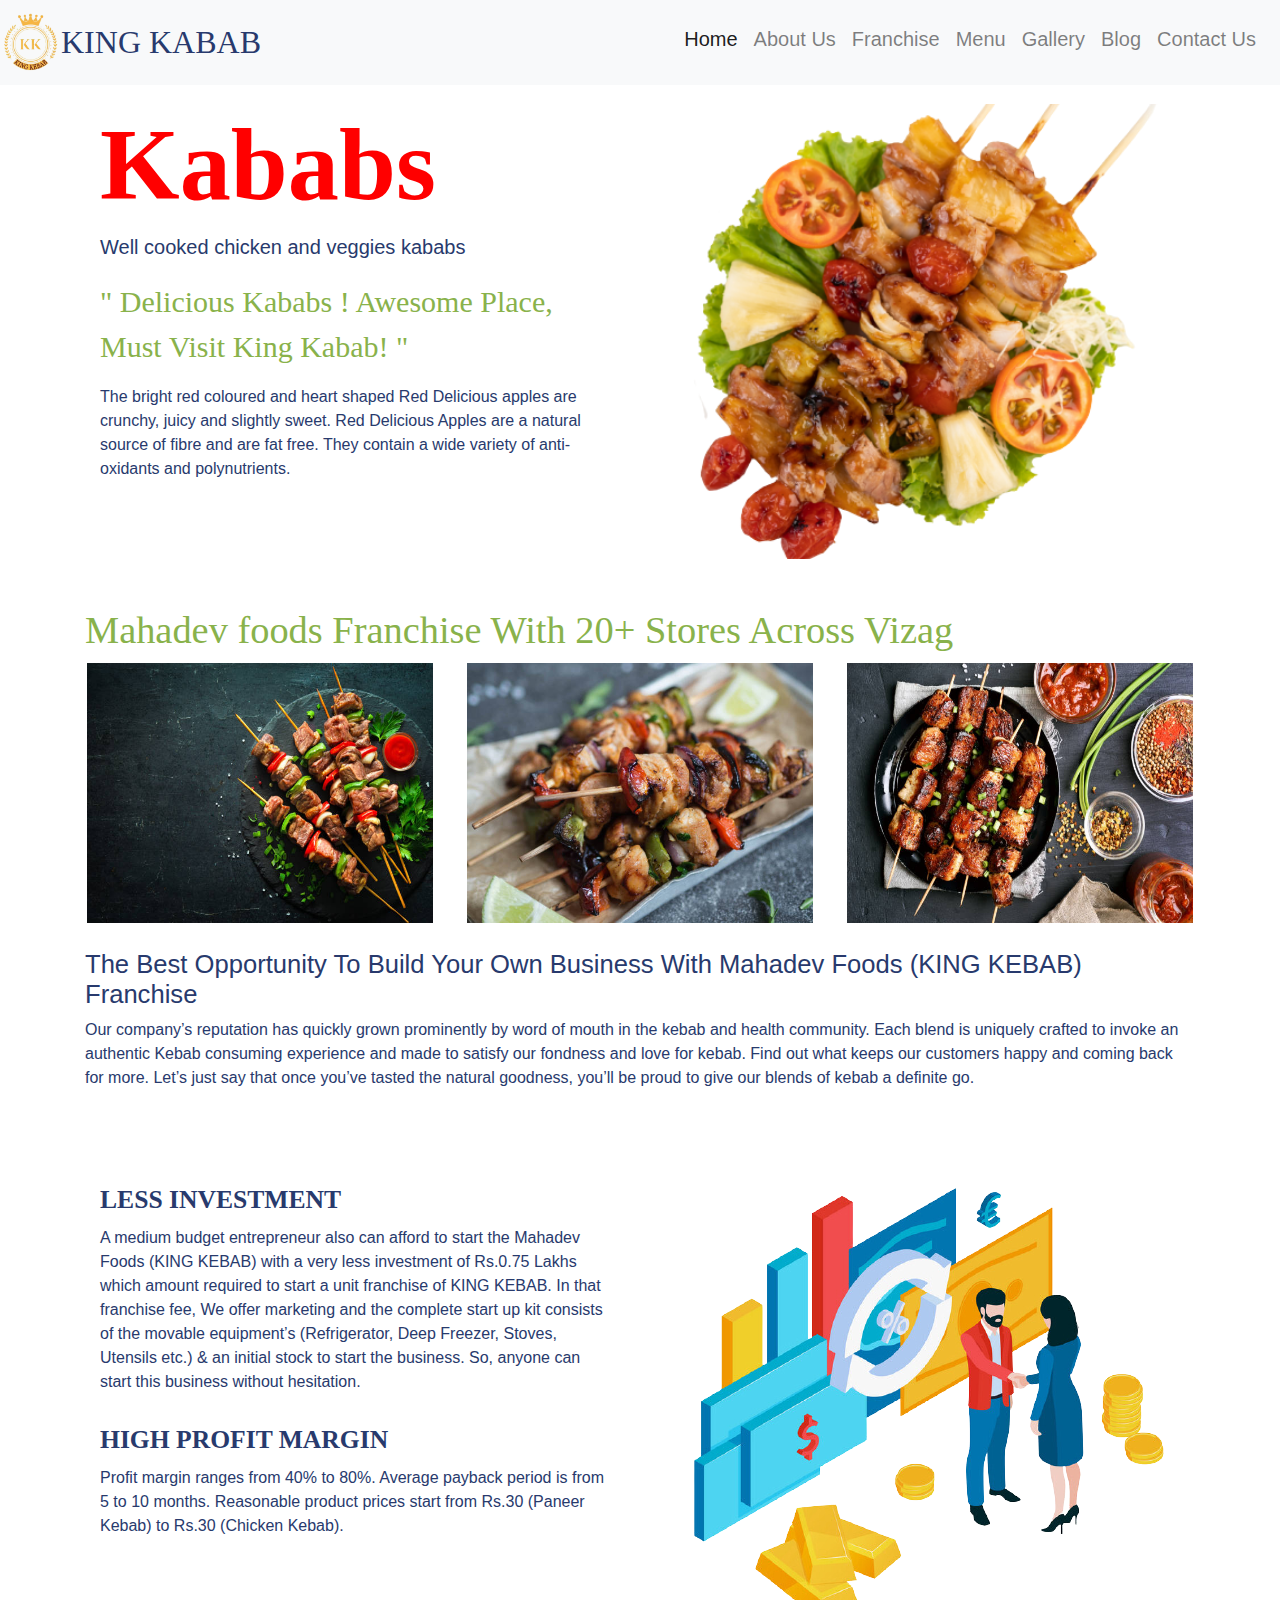
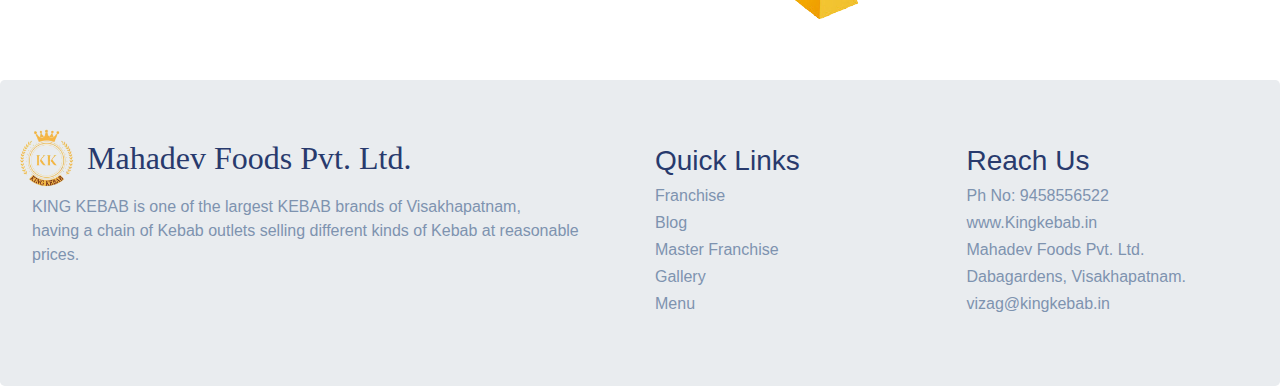
==== index.html @ 1b1d61e9 "First commit" ====
<!DOCTYPE html>
<html lang="en">

<head>
    <title>Bootstrap Example</title>
    <meta charset="utf-8">
    <meta name="viewport" content="width=device-width, initial-scale=1">
    <link rel="stylesheet" href="https://maxcdn.bootstrapcdn.com/bootstrap/4.5.2/css/bootstrap.min.css">
    <script src="https://ajax.googleapis.com/ajax/libs/jquery/3.5.1/jquery.min.js"></script>
    <script src="https://cdnjs.cloudflare.com/ajax/libs/popper.js/1.16.0/umd/popper.min.js"></script>
    <script src="https://maxcdn.bootstrapcdn.com/bootstrap/4.5.2/js/bootstrap.min.js"></script>
    <link rel="stylesheet" href="https://cdnjs.cloudflare.com/ajax/libs/font-awesome/4.7.0/css/font-awesome.min.css">
    <link rel="stylesheet" type="text/css" href="icons.css">
    <style type="text/css">
    .texthover:hover {
        /* opacity: 0.7; 7E93AF 283A6D */
        color: #7E93AF;
    }

    .textcolor {
        color: #283A6D;
    }

    .link {
        color: #7E93AF;
    }

    .link:hover {
        color: #283A6D;
        text-decoration: none;
    }
    </style>
</head>

<body>
    <nav class="navbar navbar-expand-lg bg-light navbar-light fixed-top">
        <a class="navbar-brand" href="index.html">
            <div class="row">
                <img src="assets/images/kabab_logo.png" alt="logo" style="width:60px;">
                <h2 style="font-family: myFirstFont; color: #283A6D; margin-top: 10px;">KING KABAB</h2>
            </div>
        </a>
        <button class="navbar-toggler" type="button" data-toggle="collapse" data-target="#collapsibleNavbar">
            <span class="navbar-toggler-icon"></span>
        </button>
        <div class="collapse navbar-collapse justify-content-end" id="collapsibleNavbar">
            <ul class="nav navbar-nav justify-content-end">
                <li class="nav-item">
                    <a class="nav-link active" href="index.html">
                        <h5>Home</h5>
                    </a>
                </li>
                <li class="nav-item">
                    <a class="nav-link" href="#">
                        <h5>About Us</h5>
                    </a>
                </li>
                <li class="nav-item">
                    <a class="nav-link" href="#">
                        <h5>Franchise</h5>
                    </a>
                </li>
                <li class="nav-item">
                    <a class="nav-link" href="#">
                        <h5>Menu</h5>
                    </a>
                </li>
                <li class="nav-item">
                    <a class="nav-link" href="#">
                        <h5>Gallery</h5>
                    </a>
                </li>
                <li class="nav-item">
                    <a class="nav-link" href="#">
                        <h5>Blog</h5>
                    </a>
                </li>
                <li class="nav-item">
                    <a class="nav-link" href="contact.html">
                        <h5>Contact Us</h5>
                    </a>
                </li>
            </ul>
        </div>
    </nav>
    <br>
    <div class="container">
        <div class="row" style="margin-top: 80px ;">
            <div class="col-lg-6">
                <div class="col">
                    <h1 style="text-align: left;">
                        <font style="font-size: 8vw; font-family: myFirstFont; color: red;"><b>Kababs</b></font>
                    </h1>
                    <h5 style="text-align: left;">
                        <font style="text-align: left;" color="#283A6D">Well cooked chicken and veggies kababs</font>
                    </h5>
                    <p style="text-align: left; margin-top: 20px;  font-size: 30px; font-family: myFirstFont; color: #89B24B;">" Delicious Kababs ! Awesome Place, Must Visit King Kabab! "</p>
                    <p style="text-align: left; color: #283A6D;">The bright red coloured and heart shaped Red Delicious apples are crunchy, juicy and slightly sweet. Red Delicious Apples are a natural source of fibre and are fat free. They contain a wide variety of anti-oxidants and polynutrients.</p>
                </div>
            </div>
            <div class="col-lg-6 center">
                <img class="center" src="assets/images/kabab6.png" alt="Lights" style="width:100%">
            </div>
        </div>
    </div>
    <br><br>
    <div class="container " style="bg-color: green;">
        <h1 style="font-size:3vw; font-family: myFirstFont; color:#89B24B;">Mahadev foods Franchise With 20+ Stores Across Vizag</h1>
    </div>
    <div class="container ">
        <div class="row">
            <div class="col-lg-4 center">
                <img class="center" src="assets/kabab imgs/kabab6.jpg" alt="Lights" style="width:100%; height: 100%; padding: 2px;">
            </div>
            <div class="col-lg-4 center">
                <img class="center" src="assets/kabab imgs/kabab7.jpg" alt="Lights" style="width:100%; height: 100%; padding: 2px;">
            </div>
            <div class="col-lg-4 center">
                <img class="center" src="assets/kabab imgs/kabab14.jpg" alt="Lights" style="width:100%; height: 100%; padding: 2px;">
            </div>
        </div>
    </div>
    
    <br>
    <div class="container">
        <h2 style="font-size:2vw; color: #283A6D;">The Best Opportunity To Build Your Own Business With Mahadev Foods (KING KEBAB) Franchise</h2>
        <p class="textcolor">Our company’s reputation has quickly grown prominently by word of mouth in the kebab and health
            community. Each blend is uniquely crafted to invoke an authentic Kebab consuming experience and
            made to satisfy our fondness and love for kebab. Find out what keeps our customers happy and coming
            back for more. Let’s just say that once you’ve tasted the natural goodness, you’ll be proud to give our
            blends of kebab a definite go.
        </p>
        

        <div class="row" style="margin-top: 80px ;">
            <div class="col-md-6">
                <div class="col">
                    <h1 style="text-align: left;">
                        <font style="font-size: 2vw; font-family: myFirstFont; color: #283A6D;">
                            <b>LESS INVESTMENT
                            </b></font>
                    </h1>
                    <p class="textcolor" style="text-align: left;">A medium budget entrepreneur also can afford to start the Mahadev Foods (KING KEBAB) with a very less investment of Rs.0.75 Lakhs which amount required to start a unit franchise of KING KEBAB. In that franchise fee, We offer marketing and the complete start up kit consists of the movable equipment’s (Refrigerator, Deep Freezer, Stoves, Utensils etc.) & an initial stock to start the business. So, anyone can start this business without hesitation.</p>
                    <h1 style="text-align: left;">
                        <font style="font-size: 2vw; font-family: myFirstFont; color: #283A6D;">
                            <b>HIGH PROFIT MARGIN
                            </b></font>
                    </h1>
                    <p class="textcolor" style="text-align: left;">Profit margin ranges from 40% to 80%. Average payback period is from 5 to 10 months. Reasonable product prices start from Rs.30 (Paneer Kebab) to Rs.30 (Chicken Kebab).</p>
                </div>
            </div>
            <div class="col-md-6">
                <img src="assets/images/investment.png" alt="Lights" style="width:100%">
            </div>
        </div>
    </div>
    <br><br>
    <footer>
        <div class="jumbotron" style="margin-bottom:-20px">
            <div class="row">
                <div class="col-md-6">
                    <div style="margin-top:-20px">
                        <!-- <h3>Column 1</h3> -->
                        <a class="navbar-brand" href="index.html">
                            <div class="row">
                                <img src="assets/images/kabab_logo.png" alt="logo" style="width:60px;">
                                <h2 style="font-family: myFirstFont; color: #283A6D; margin-top: 10px; margin-left: 10px;">Mahadev Foods Pvt. Ltd.</h2>
                            </div>
                        </a>
                        <p style="color:#7E93AF;">KING KEBAB is one of the largest
                            KEBAB brands of Visakhapatnam, <br>
                            having a chain of Kebab outlets
                            selling different kinds of Kebab at
                            reasonable prices.</p>
                        <!-- <p>Ut enim ad minim veniam, quis nostrud exercitation ullamco laboris...</p> -->
                    </div>
                </div>
                <!-- Section 2 -->
                <div class="col-md-3">
                    <h3 style="color: #283A6D;">Quick Links</h3>
                    <a class="link" href="#">
                        <h6>Franchise</h6>
                    </a>
                    <a class="link" href="#">
                        <h6>Blog</h6>
                    </a>
                    <a class="link" href="#">
                        <h6>Master Franchise</h6>
                    </a>
                    <a class="link" href="#">
                        <h6>Gallery</h6>
                    </a>
                    <a class="link" href="#">
                        <h6>Menu</h6>
                    </a>
                </div>
                <!-- Section 2 End -->
                <!-- Section 3 -->
                <div class="col-md-3">
                    <h3 style="color: #283A6D;">Reach Us</h3>
                    <a class="link" href="#">
                        <h6>Ph No: 9458556522</h6>
                    </a>
                    <a class="link" href="#">
                        <h6>www.Kingkebab.in</h6>
                    </a>
                    <a class="link" href="#">
                        <h6>Mahadev Foods Pvt. Ltd.</h6>
                    </a>
                    <a class="link" href="#">
                        <h6>Dabagardens, Visakhapatnam.</h6>
                    </a>
                    <a class="link" href="#">
                        <h6>vizag@kingkebab.in</h6>
                    </a>
                </div>
                <!-- Section 3 End -->
            </div>
        </div>
    </footer>
</body>

</html>
---- icons.css ----
.fa {
  padding: 10px;
  font-size: 20px;
  width: 20px;
  text-align: center;
  text-decoration: none;
  margin: 5px 2px;
  border-radius: 50%;
}

.fa:hover {
    opacity: 0.7;
}

.fa-facebook {
  background: #3B5998;
  color: white;
}

.fa-twitter {
  background: #55ACEE;
  color: white;
}

.fa-google {
  background: #dd4b39;
  color: white;
}

.fa-linkedin {
  background: #007bb5;
  color: white;
}
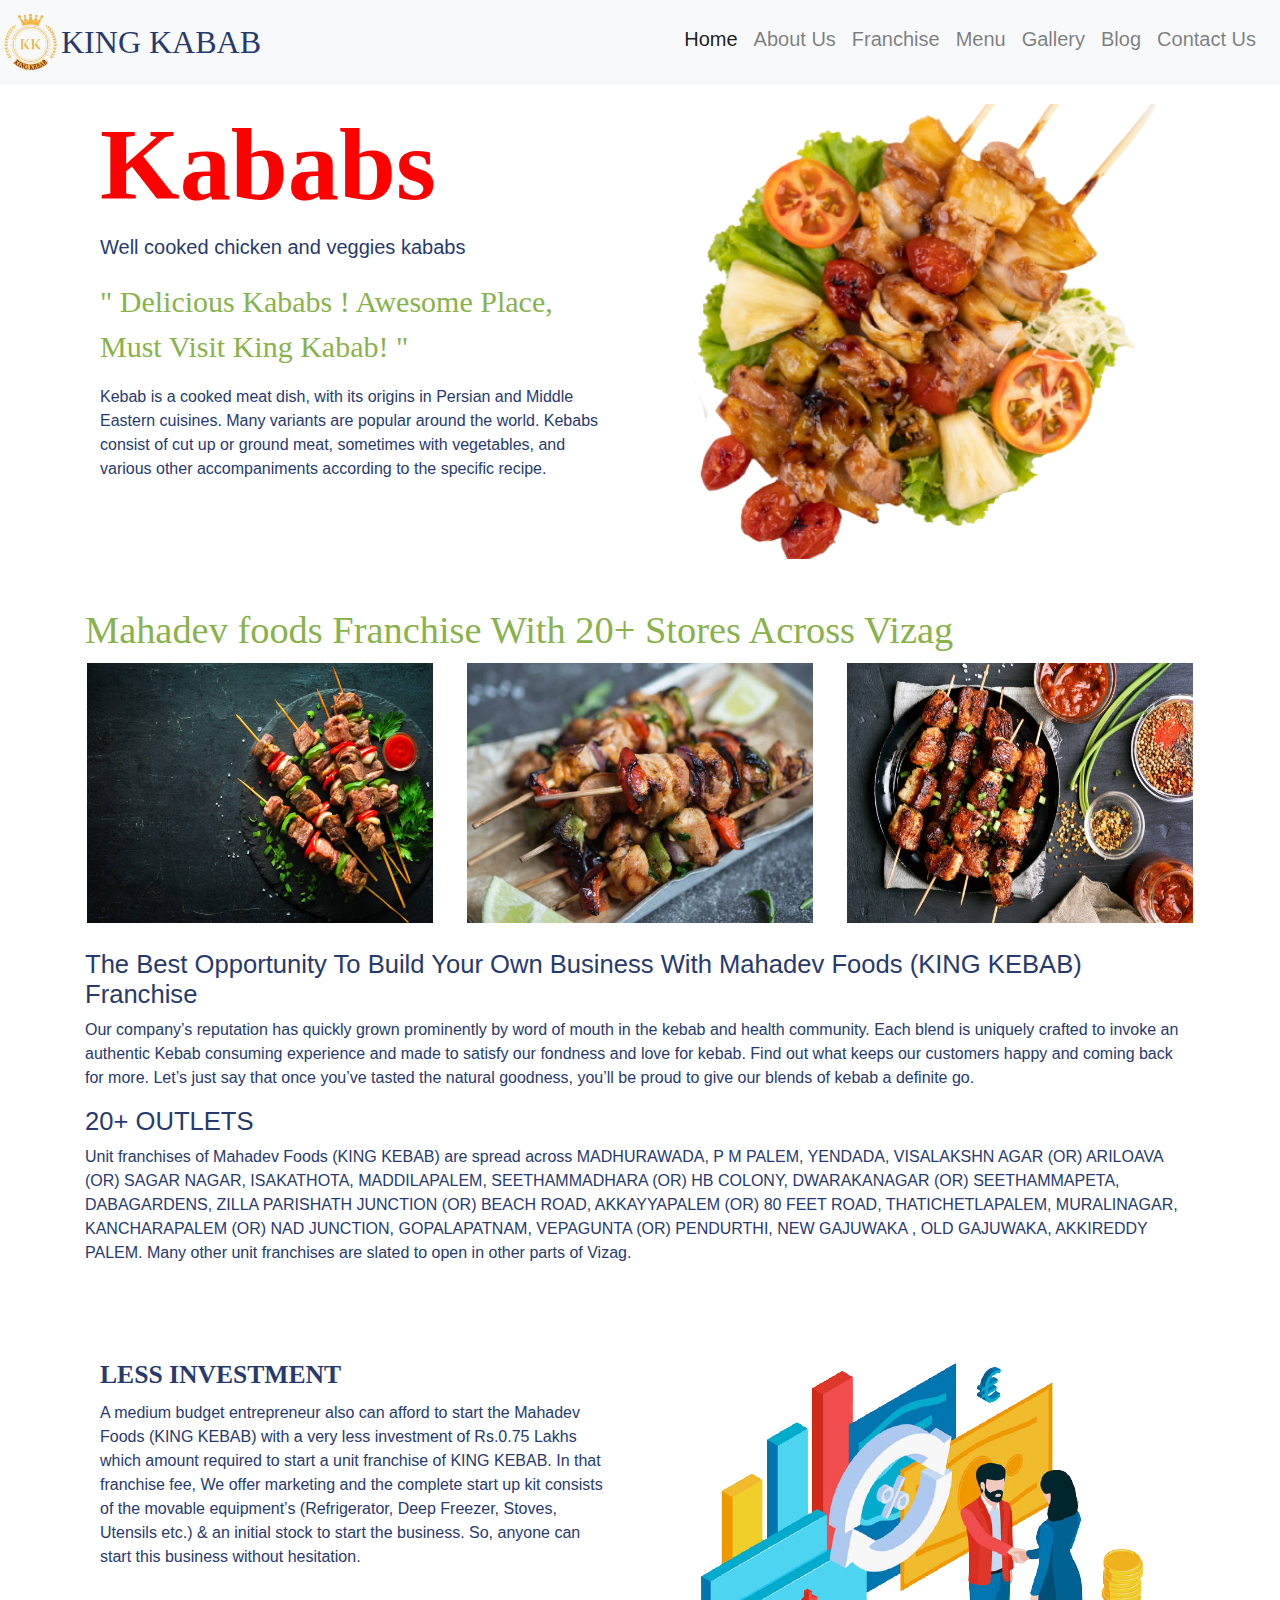
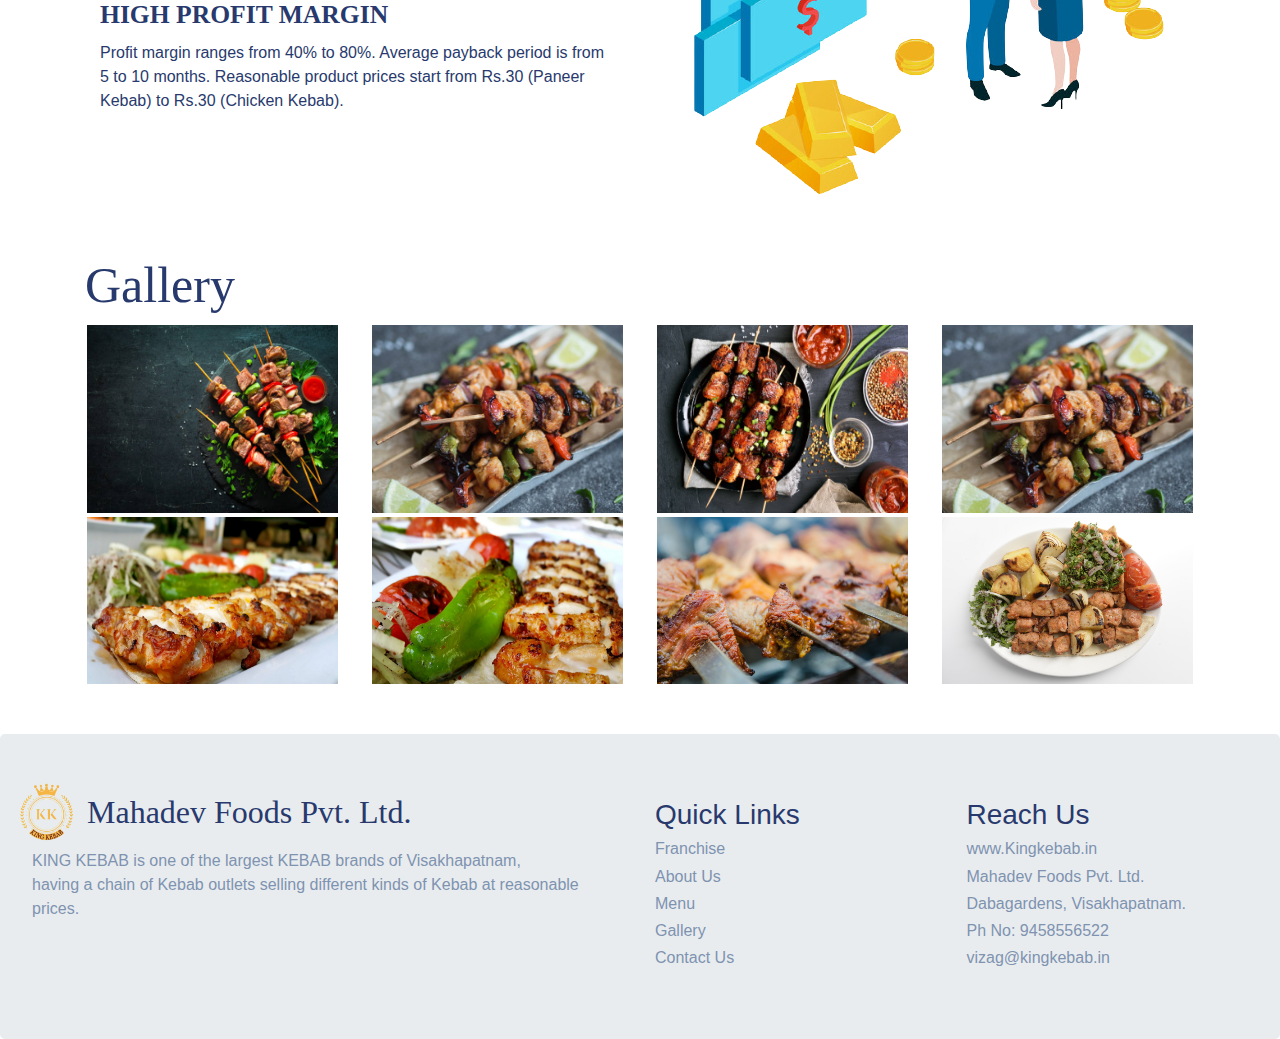
==== commit 40e6bb51: "Implemented new Screens" ====
--- a/index.html
+++ b/index.html
@@ -2,7 +2,7 @@
 <html lang="en">
 
 <head>
-    <title>Bootstrap Example</title>
+    <title>King Kabab</title>
     <meta charset="utf-8">
     <meta name="viewport" content="width=device-width, initial-scale=1">
     <link rel="stylesheet" href="https://maxcdn.bootstrapcdn.com/bootstrap/4.5.2/css/bootstrap.min.css">
@@ -10,26 +10,10 @@
     <script src="https://cdnjs.cloudflare.com/ajax/libs/popper.js/1.16.0/umd/popper.min.js"></script>
     <script src="https://maxcdn.bootstrapcdn.com/bootstrap/4.5.2/js/bootstrap.min.js"></script>
     <link rel="stylesheet" href="https://cdnjs.cloudflare.com/ajax/libs/font-awesome/4.7.0/css/font-awesome.min.css">
-    <link rel="stylesheet" type="text/css" href="icons.css">
-    <style type="text/css">
-    .texthover:hover {
-        /* opacity: 0.7; 7E93AF 283A6D */
-        color: #7E93AF;
-    }
-
-    .textcolor {
-        color: #283A6D;
-    }
-
-    .link {
-        color: #7E93AF;
-    }
-
-    .link:hover {
-        color: #283A6D;
-        text-decoration: none;
-    }
-    </style>
+    <!-- <link rel="stylesheet" type="text/css" href="icons.css"> -->
+    <link rel="stylesheet" type="text/css" href="assets/css/styles.css">
+    <script src="assets/js/menu_active.js"></script>
+    
 </head>
 
 <body>
@@ -44,29 +28,29 @@
             <span class="navbar-toggler-icon"></span>
         </button>
         <div class="collapse navbar-collapse justify-content-end" id="collapsibleNavbar">
-            <ul class="nav navbar-nav justify-content-end">
+            <ul id="navID" class="nav navbar-nav justify-content-end">
                 <li class="nav-item">
                     <a class="nav-link active" href="index.html">
                         <h5>Home</h5>
                     </a>
                 </li>
                 <li class="nav-item">
-                    <a class="nav-link" href="#">
+                    <a class="nav-link" href="about_us.html">
                         <h5>About Us</h5>
                     </a>
                 </li>
                 <li class="nav-item">
-                    <a class="nav-link" href="#">
+                    <a class="nav-link" href="franchise.html">
                         <h5>Franchise</h5>
                     </a>
                 </li>
                 <li class="nav-item">
-                    <a class="nav-link" href="#">
+                    <a class="nav-link" href="menu.html">
                         <h5>Menu</h5>
                     </a>
                 </li>
                 <li class="nav-item">
-                    <a class="nav-link" href="#">
+                    <a class="nav-link" href="gallery.html">
                         <h5>Gallery</h5>
                     </a>
                 </li>
@@ -95,7 +79,7 @@
                         <font style="text-align: left;" color="#283A6D">Well cooked chicken and veggies kababs</font>
                     </h5>
                     <p style="text-align: left; margin-top: 20px;  font-size: 30px; font-family: myFirstFont; color: #89B24B;">" Delicious Kababs ! Awesome Place, Must Visit King Kabab! "</p>
-                    <p style="text-align: left; color: #283A6D;">The bright red coloured and heart shaped Red Delicious apples are crunchy, juicy and slightly sweet. Red Delicious Apples are a natural source of fibre and are fat free. They contain a wide variety of anti-oxidants and polynutrients.</p>
+                    <p style="text-align: left; color: #283A6D;">Kebab is a cooked meat dish, with its origins in Persian and Middle Eastern cuisines. Many variants are popular around the world. Kebabs consist of cut up or ground meat, sometimes with vegetables, and various other accompaniments according to the specific recipe.</p>
                 </div>
             </div>
             <div class="col-lg-6 center">
@@ -129,6 +113,10 @@
             made to satisfy our fondness and love for kebab. Find out what keeps our customers happy and coming
             back for more. Let’s just say that once you’ve tasted the natural goodness, you’ll be proud to give our
             blends of kebab a definite go.
+        </p>
+
+        <h2 style="font-size:2vw; color: #283A6D;">20+ OUTLETS</h2>
+        <p class="textcolor">Unit franchises of Mahadev Foods (KING KEBAB) are spread across MADHURAWADA, P M PALEM, YENDADA, VISALAKSHN AGAR (OR) ARILOAVA (OR) SAGAR NAGAR, ISAKATHOTA, MADDILAPALEM, SEETHAMMADHARA (OR) HB COLONY, DWARAKANAGAR (OR) SEETHAMMAPETA, DABAGARDENS, ZILLA PARISHATH JUNCTION (OR) BEACH ROAD, AKKAYYAPALEM (OR) 80 FEET ROAD, THATICHETLAPALEM, MURALINAGAR, KANCHARAPALEM (OR) NAD JUNCTION, GOPALAPATNAM, VEPAGUNTA (OR) PENDURTHI, NEW GAJUWAKA , OLD GAJUWAKA, AKKIREDDY PALEM. Many other unit franchises are slated to open in other parts of Vizag.
         </p>
         
 
@@ -153,6 +141,40 @@
                 <img src="assets/images/investment.png" alt="Lights" style="width:100%">
             </div>
         </div>
+    </div>
+    <br><br>
+    <div class="container ">
+         <h1 class="headingtextcolor">Gallery</h1>
+        <div class="row">
+            <div class="col-lg-3 center">
+                <img class="center" src="assets/kabab imgs/kabab6.jpg" alt="Lights" style="width:100%; height: 100%; padding: 2px;">
+            </div>
+            <div class="col-lg-3 center">
+                <img class="center" src="assets/kabab imgs/kabab7.jpg" alt="Lights" style="width:100%; height: 100%; padding: 2px;">
+            </div>
+            <div class="col-lg-3 center">
+                <img class="center" src="assets/kabab imgs/kabab14.jpg" alt="Lights" style="width:100%; height: 100%; padding: 2px;">
+            </div>
+             <div class="col-lg-3 center">
+                <img class="center" src="assets/kabab imgs/kabab7.jpg" alt="Lights" style="width:100%; height: 100%; padding: 2px;">
+            </div>
+        </div>
+
+        <div class="row">
+            <div class="col-lg-3 center">
+                <img class="center" src="assets/kabab imgs/kabab8.jpg" alt="Lights" style="width:100%; height: 100%; padding: 2px;">
+            </div>
+            <div class="col-lg-3 center">
+                <img class="center" src="assets/kabab imgs/kabab9.jpg" alt="Lights" style="width:100%; height: 100%; padding: 2px;">
+            </div>
+            <div class="col-lg-3 center">
+                <img class="center" src="assets/kabab imgs/kabab10.jpg" alt="Lights" style="width:100%; height: 100%; padding: 2px;">
+            </div>
+             <div class="col-lg-3 center">
+                <img class="center" src="assets/kabab imgs/kabab11.jpg" alt="Lights" style="width:100%; height: 100%; padding: 2px;">
+            </div>
+        </div>
+
     </div>
     <br><br>
     <footer>
@@ -178,46 +200,37 @@
                 <!-- Section 2 -->
                 <div class="col-md-3">
                     <h3 style="color: #283A6D;">Quick Links</h3>
-                    <a class="link" href="#">
+                    <a class="link" href="franchise.html">
                         <h6>Franchise</h6>
                     </a>
-                    <a class="link" href="#">
-                        <h6>Blog</h6>
-                    </a>
-                    <a class="link" href="#">
-                        <h6>Master Franchise</h6>
-                    </a>
-                    <a class="link" href="#">
+                    <a class="link" href="about_us.html">
+                        <h6>About Us</h6>
+                    </a>
+                    <a class="link" href="menu.html">
+                        <h6>Menu</h6>
+                    </a>
+                    <a class="link" href="gallery.html">
                         <h6>Gallery</h6>
                     </a>
-                    <a class="link" href="#">
-                        <h6>Menu</h6>
+                    <a class="link" href="contact.html">
+                        <h6>Contact Us</h6>
                     </a>
                 </div>
                 <!-- Section 2 End -->
                 <!-- Section 3 -->
                 <div class="col-md-3">
                     <h3 style="color: #283A6D;">Reach Us</h3>
-                    <a class="link" href="#">
-                        <h6>Ph No: 9458556522</h6>
-                    </a>
-                    <a class="link" href="#">
+                    <a class="link" href="index.html">
                         <h6>www.Kingkebab.in</h6>
                     </a>
-                    <a class="link" href="#">
-                        <h6>Mahadev Foods Pvt. Ltd.</h6>
-                    </a>
-                    <a class="link" href="#">
-                        <h6>Dabagardens, Visakhapatnam.</h6>
-                    </a>
-                    <a class="link" href="#">
-                        <h6>vizag@kingkebab.in</h6>
-                    </a>
+                    <h6 class="link">Mahadev Foods Pvt. Ltd.</h6>
+                    <h6 class="link">Dabagardens, Visakhapatnam.</h6>
+                    <h6 class="link">Ph No: 9458556522</h6>
+                    <h6 class="link">vizag@kingkebab.in</h6>
                 </div>
                 <!-- Section 3 End -->
             </div>
         </div>
     </footer>
 </body>
-
 </html>--- a/assets/css/styles.css
+++ b/assets/css/styles.css
@@ -0,0 +1,43 @@
+/*.texthover:hover {
+     opacity: 0.7; 7E93AF 283A6D 
+    color: #7E93AF;
+}*/
+
+.textcolor {
+    color: #283A6D;
+}
+
+.headingtextcolor {
+    color: #283A6D;
+    font-family: myFirstFont;
+    font-size: 50px;
+}
+
+.link {
+    color: #7E93AF;
+}
+
+.link:hover {
+    color: #283A6D;
+    text-decoration: none;
+}
+
+.text-block {
+  position: absolute;
+  /*bottom: 20px;
+  right: 20px;*/
+
+  top: 70%;
+  left: 50%;
+  transform: translate(-50%, -50%);
+
+  /*background-color: red;
+  opacity: 0.4;*/
+  color: white;
+  padding-left: 20px;
+  padding-right: 20px;
+}
+
+.linespace {
+  line-height: 0.7;
+}